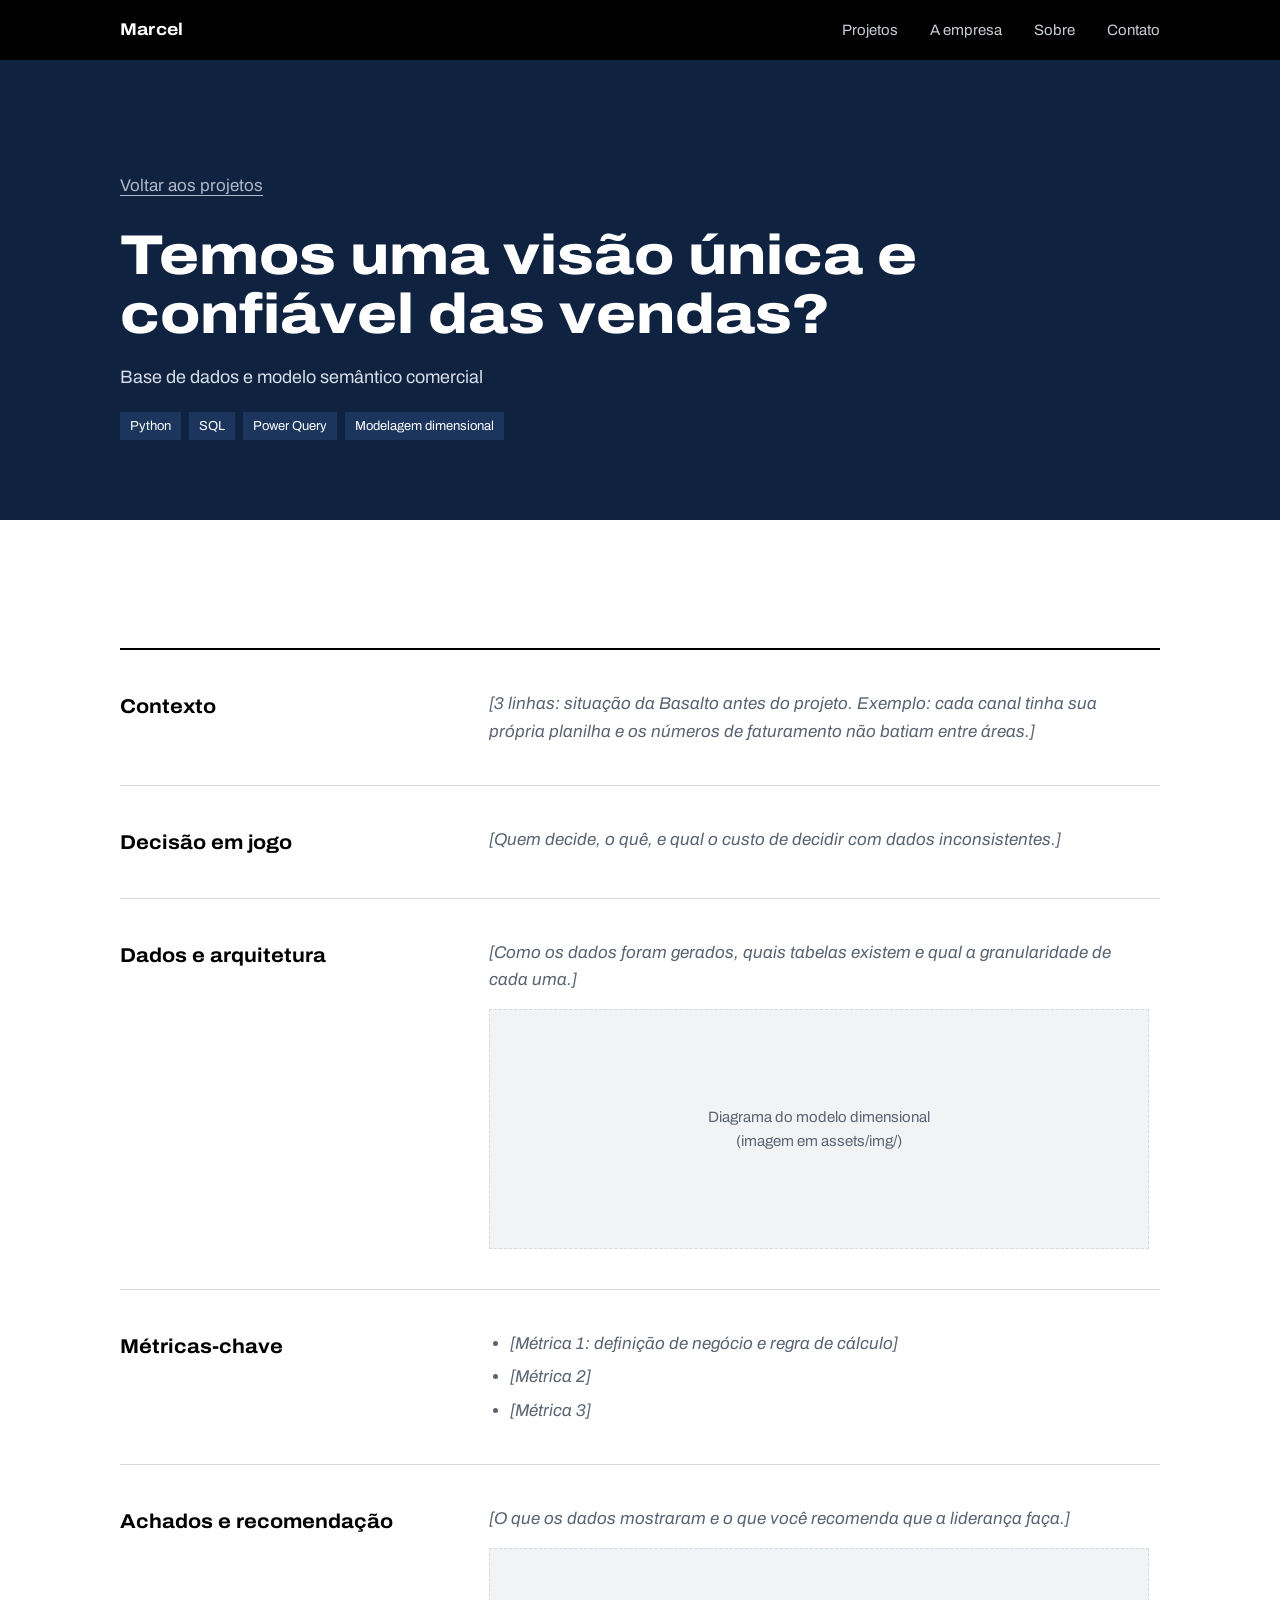
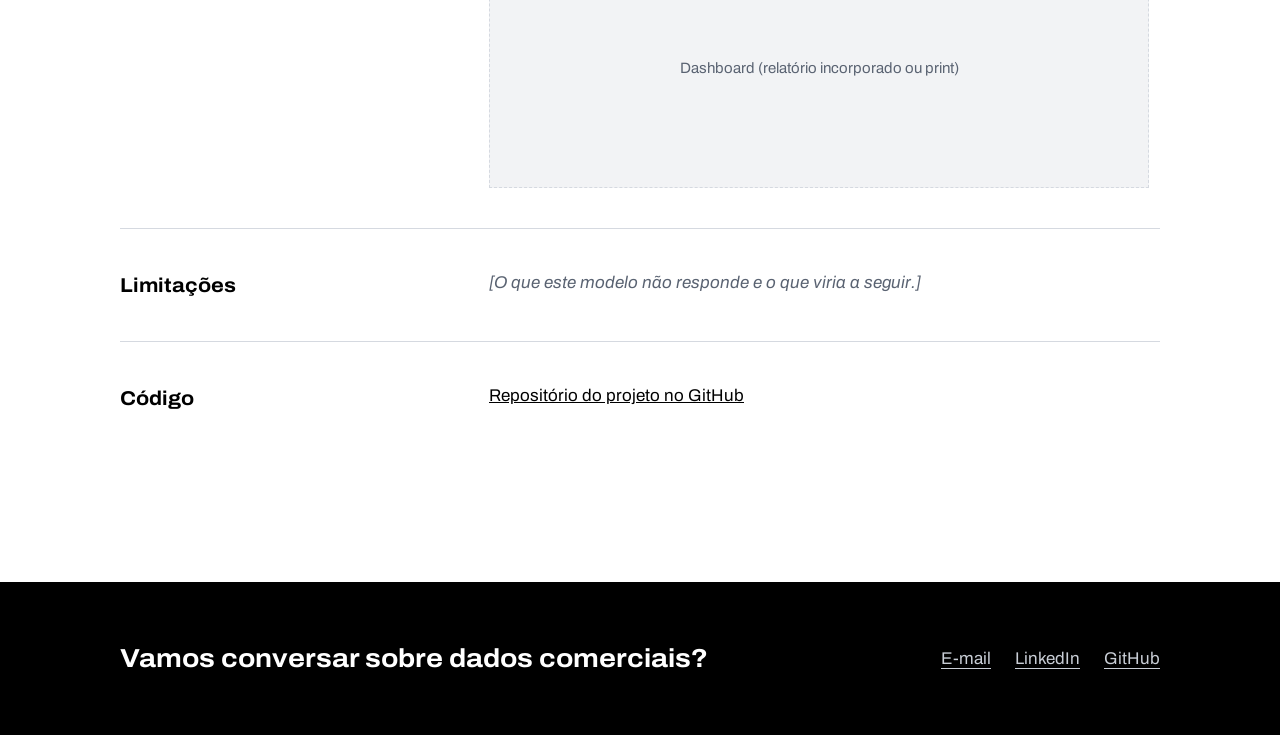
==== projetos/01-modelo-comercial.html @ 3a274833 "feat: criado esqueleto do portfólio" ====
<!doctype html>
<html lang="pt-BR">
<head>
  <meta charset="utf-8">
  <meta name="viewport" content="width=device-width, initial-scale=1">
  <title>Modelo comercial | Marcel</title>
  <meta name="description" content="Case 1: base de dados e modelo semântico comercial da Basalto Athletic & Menswear (empresa fictícia).">
  <link rel="preconnect" href="https://fonts.googleapis.com">
  <link rel="preconnect" href="https://fonts.gstatic.com" crossorigin>
  <link href="https://fonts.googleapis.com/css2?family=Archivo:wdth,wght@62..125,400..800&display=swap" rel="stylesheet">
  <link rel="stylesheet" href="../assets/css/style.css">
</head>
<body>

  <a class="skip" href="#conteudo">Ir para o conteúdo</a>

  <header class="topbar">
    <div class="wrap topbar__inner">
      <a class="brand" href="../">Marcel</a>
      <nav aria-label="Principal">
        <ul class="nav">
          <li><a href="../#projetos">Projetos</a></li>
          <li><a href="../#empresa">A empresa</a></li>
          <li><a href="../#sobre">Sobre</a></li>
          <li><a href="../#contato">Contato</a></li>
        </ul>
      </nav>
    </div>
  </header>

  <main id="conteudo">

    <section class="case-hero">
      <div class="wrap">
        <a class="case-hero__back" href="../#projetos">Voltar aos projetos</a>
        <h1 class="case-hero__q">Temos uma visão única e confiável das vendas?</h1>
        <p class="case-hero__name">Base de dados e modelo semântico comercial</p>
        <ul class="stack" aria-label="Tecnologias" style="margin-top:20px">
          <li>Python</li><li>SQL</li><li>Power Query</li><li>Modelagem dimensional</li>
        </ul>
      </div>
    </section>

    <div class="case-body">
      <div class="wrap">

        <section class="case-section">
          <h2>Contexto</h2>
          <div class="case-section__content">
            <p class="placeholder">[3 linhas: situação da Basalto antes do projeto. Exemplo: cada canal tinha sua própria planilha e os números de faturamento não batiam entre áreas.]</p>
          </div>
        </section>

        <section class="case-section">
          <h2>Decisão em jogo</h2>
          <div class="case-section__content">
            <p class="placeholder">[Quem decide, o quê, e qual o custo de decidir com dados inconsistentes.]</p>
          </div>
        </section>

        <section class="case-section">
          <h2>Dados e arquitetura</h2>
          <div class="case-section__content">
            <p class="placeholder">[Como os dados foram gerados, quais tabelas existem e qual a granularidade de cada uma.]</p>
            <div class="figure">Diagrama do modelo dimensional<br>(imagem em assets/img/)</div>
          </div>
        </section>

        <section class="case-section">
          <h2>Métricas-chave</h2>
          <div class="case-section__content">
            <ul class="placeholder">
              <li>[Métrica 1: definição de negócio e regra de cálculo]</li>
              <li>[Métrica 2]</li>
              <li>[Métrica 3]</li>
            </ul>
          </div>
        </section>

        <section class="case-section">
          <h2>Achados e recomendação</h2>
          <div class="case-section__content">
            <p class="placeholder">[O que os dados mostraram e o que você recomenda que a liderança faça.]</p>
            <div class="figure">Dashboard (relatório incorporado ou print)</div>
          </div>
        </section>

        <section class="case-section">
          <h2>Limitações</h2>
          <div class="case-section__content">
            <p class="placeholder">[O que este modelo não responde e o que viria a seguir.]</p>
          </div>
        </section>

        <section class="case-section">
          <h2>Código</h2>
          <div class="case-section__content">
            <p><a href="https://github.com/marcellsa/NOME-DO-REPOSITORIO" target="_blank" rel="noopener">Repositório do projeto no GitHub</a></p>
          </div>
        </section>

      </div>
    </div>

  </main>

  <footer class="footer" id="contato">
    <div class="wrap footer__inner">
      <p class="footer__line">Vamos conversar sobre dados comerciais?</p>
      <ul class="footer__links">
        <li><a href="mailto:SEU-EMAIL@exemplo.com">E-mail</a></li>
        <li><a href="https://www.linkedin.com/in/SEU-PERFIL" target="_blank" rel="noopener">LinkedIn</a></li>
        <li><a href="https://github.com/marcellsa" target="_blank" rel="noopener">GitHub</a></li>
      </ul>
    </div>
  </footer>

</body>
</html>
---- assets/css/style.css ----
/* =========================================================
   Portfólio Marcel | Inteligência Comercial
   Paleta: preto, marinho, cinza e branco
   ========================================================= */

:root {
  --black: #000000;
  --navy: #0F2340;
  --navy-soft: #1B355C;
  --gray: #5A6372;
  --gray-line: #D5D9E0;
  --gray-bg: #F2F3F5;
  --white: #FFFFFF;

  --font: "Archivo", system-ui, -apple-system, "Segoe UI", sans-serif;

  --wrap: 1120px;
  --gutter: clamp(16px, 4vw, 40px);
  --section: clamp(64px, 10vw, 128px);
}

*,
*::before,
*::after { box-sizing: border-box; }

html { scroll-behavior: smooth; }
@media (prefers-reduced-motion: reduce) {
  html { scroll-behavior: auto; }
}

body {
  margin: 0;
  font-family: var(--font);
  font-size: 1.0625rem;
  line-height: 1.6;
  color: var(--black);
  background: var(--white);
  -webkit-font-smoothing: antialiased;
}

h1, h2, h3, p, ul, ol, dl, dd { margin: 0; }
ul, ol { padding: 0; list-style: none; }
img { max-width: 100%; display: block; }
[hidden] { display: none !important; }

a { color: inherit; }
a:focus-visible,
.btn:focus-visible {
  outline: 3px solid var(--navy-soft);
  outline-offset: 3px;
}

.wrap {
  width: 100%;
  max-width: var(--wrap);
  margin: 0 auto;
  padding: 0 var(--gutter);
}

.skip {
  position: absolute;
  left: -9999px;
  top: 8px;
  background: var(--navy);
  color: var(--white);
  padding: 8px 14px;
  z-index: 10;
}
.skip:focus { left: 8px; }

/* ---------- Topo ---------- */
.topbar {
  position: sticky;
  top: 0;
  z-index: 5;
  background: var(--black);
  color: var(--white);
}
.topbar__inner {
  display: flex;
  align-items: center;
  justify-content: space-between;
  gap: 24px;
  height: 60px;
}
.brand {
  font-weight: 700;
  font-stretch: 112%;
  text-decoration: none;
  letter-spacing: 0.01em;
}
.nav {
  display: flex;
  gap: clamp(14px, 3vw, 32px);
  font-size: 0.9375rem;
}
.nav a {
  text-decoration: none;
  color: #C9CED6;
}
.nav a:hover { color: var(--white); }

/* ---------- Hero ---------- */
.hero {
  background: var(--navy);
  color: var(--white);
  padding: clamp(72px, 12vw, 152px) 0 clamp(64px, 10vw, 120px);
}
.hero__role {
  font-size: 1rem;
  color: #AEB8C8;
  margin-bottom: 20px;
}
.hero__title {
  font-size: clamp(2.4rem, 6.4vw, 5rem);
  font-weight: 800;
  font-stretch: 118%;
  line-height: 1.02;
  letter-spacing: -0.01em;
  max-width: 15ch;
}
.hero__sub {
  margin-top: 28px;
  font-size: clamp(1.0625rem, 1.6vw, 1.25rem);
  color: #D7DDE6;
  max-width: 52ch;
}
.hero__links {
  margin-top: 40px;
  display: flex;
  flex-wrap: wrap;
  gap: 12px;
}

.btn {
  display: inline-block;
  padding: 12px 22px;
  font-weight: 600;
  font-size: 0.9375rem;
  text-decoration: none;
  border: 1.5px solid var(--white);
}
.btn--solid { background: var(--white); color: var(--navy); }
.btn--solid:hover { background: var(--gray-bg); }
.btn--line { color: var(--white); }
.btn--line:hover { background: rgba(255, 255, 255, 0.1); }

/* ---------- Projetos ---------- */
.projects { padding: var(--section) 0; }
.projects__head {
  display: grid;
  gap: 16px;
  max-width: 60ch;
  margin-bottom: clamp(40px, 6vw, 72px);
}
.projects__head h2,
.company h2,
.about h2 {
  font-size: clamp(1.75rem, 3.4vw, 2.5rem);
  font-weight: 800;
  font-stretch: 110%;
  line-height: 1.1;
}
.projects__head p { color: var(--gray); }

.decisions { border-top: 2px solid var(--black); }
.decision {
  display: grid;
  grid-template-columns: 72px 1fr;
  gap: 16px;
  padding: 36px 0;
  border-bottom: 1px solid var(--gray-line);
}
.decision__n {
  font-size: 2.5rem;
  font-weight: 800;
  font-stretch: 125%;
  line-height: 1;
  color: var(--navy);
}
.decision__body { display: grid; gap: 10px; }
.decision__q {
  font-size: clamp(1.375rem, 2.6vw, 1.875rem);
  font-weight: 700;
  line-height: 1.2;
  max-width: 32ch;
}
.decision__name {
  font-size: 1rem;
  font-weight: 500;
  color: var(--gray);
}
.stack {
  display: flex;
  flex-wrap: wrap;
  gap: 8px;
  margin-top: 6px;
}
.stack li {
  font-size: 0.8125rem;
  padding: 4px 10px;
  background: var(--gray-bg);
  color: var(--navy);
}
.decision__link {
  justify-self: start;
  margin-top: 8px;
  font-weight: 600;
  color: var(--navy);
  text-underline-offset: 4px;
  text-decoration-thickness: 1.5px;
}
.decision__link:hover { color: var(--black); }

/* ---------- Empresa fictícia ---------- */
.company {
  background: var(--gray-bg);
  padding: var(--section) 0;
}
.company__grid,
.about__grid {
  display: grid;
  grid-template-columns: minmax(0, 1fr) minmax(0, 1.5fr);
  gap: clamp(32px, 6vw, 96px);
}
.company__tag {
  margin-top: 14px;
  color: var(--gray);
}
.company__text,
.about__text {
  display: grid;
  gap: 18px;
  max-width: 62ch;
}
.channels {
  margin-top: 12px;
  display: grid;
  grid-template-columns: repeat(2, minmax(0, 1fr));
  border-top: 1px solid var(--gray-line);
}
.channels div {
  padding: 16px 16px 16px 0;
  border-bottom: 1px solid var(--gray-line);
}
.channels dt { font-weight: 700; }
.channels dd { color: var(--gray); font-size: 0.9375rem; }

/* ---------- Sobre ---------- */
.about { padding: var(--section) 0; }

/* ---------- Rodapé ---------- */
.footer {
  background: var(--black);
  color: var(--white);
  padding: 56px 0;
}
.footer__inner {
  display: flex;
  flex-wrap: wrap;
  justify-content: space-between;
  align-items: center;
  gap: 24px;
}
.footer__line {
  font-size: clamp(1.25rem, 2.4vw, 1.625rem);
  font-weight: 700;
  font-stretch: 110%;
}
.footer__links { display: flex; gap: 24px; }
.footer__links a {
  color: #C9CED6;
  text-underline-offset: 4px;
}
.footer__links a:hover { color: var(--white); }

/* ---------- Página de case ---------- */
.case-hero {
  background: var(--navy);
  color: var(--white);
  padding: clamp(56px, 9vw, 112px) 0 clamp(48px, 7vw, 80px);
}
.case-hero__back {
  display: inline-block;
  color: #AEB8C8;
  margin-bottom: 28px;
  text-underline-offset: 4px;
}
.case-hero__q {
  font-size: clamp(2rem, 5vw, 3.5rem);
  font-weight: 800;
  font-stretch: 115%;
  line-height: 1.05;
  max-width: 20ch;
}
.case-hero__name {
  margin-top: 18px;
  color: #D7DDE6;
  font-size: 1.125rem;
}
.case-hero .stack li { background: var(--navy-soft); color: var(--white); }

.case-body { padding: var(--section) 0; }
.case-section {
  display: grid;
  grid-template-columns: minmax(0, 1fr) minmax(0, 2.2fr);
  gap: clamp(20px, 5vw, 72px);
  padding: 40px 0;
  border-top: 1px solid var(--gray-line);
}
.case-section:first-child { border-top: 2px solid var(--black); }
.case-section h2 {
  font-size: 1.25rem;
  font-weight: 700;
  font-stretch: 108%;
}
.case-section__content {
  display: grid;
  gap: 16px;
  max-width: 66ch;
}
.case-section__content ul {
  list-style: disc;
  padding-left: 1.25em;
  display: grid;
  gap: 6px;
}
.placeholder {
  color: var(--gray);
  font-style: italic;
}
.figure {
  border: 1px dashed var(--gray-line);
  background: var(--gray-bg);
  min-height: 240px;
  display: grid;
  place-items: center;
  color: var(--gray);
  font-size: 0.9375rem;
  text-align: center;
  padding: 24px;
}

/* ---------- Responsivo ---------- */
@media (max-width: 760px) {
  .nav { display: none; }
  .company__grid,
  .about__grid,
  .case-section { grid-template-columns: 1fr; }
  .decision { grid-template-columns: 48px 1fr; }
  .decision__n { font-size: 1.875rem; }
  .channels { grid-template-columns: 1fr; }
}
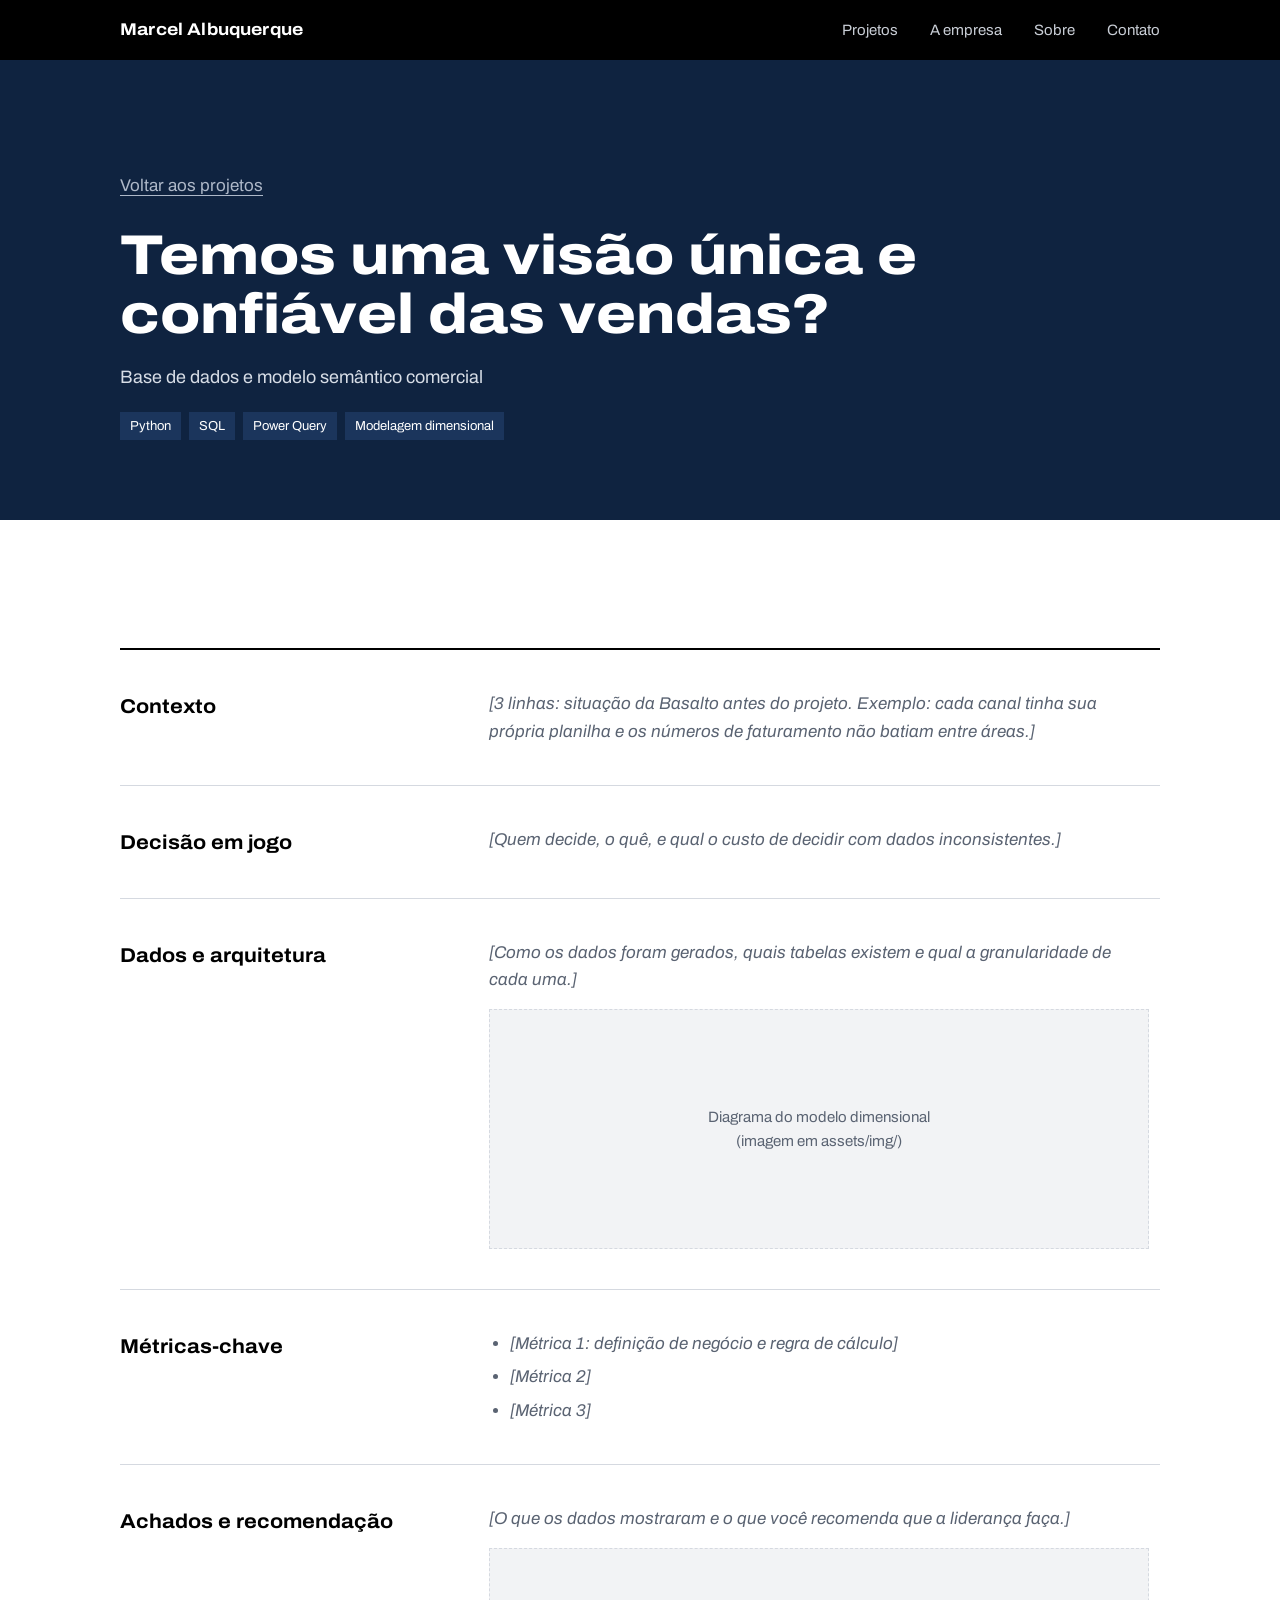
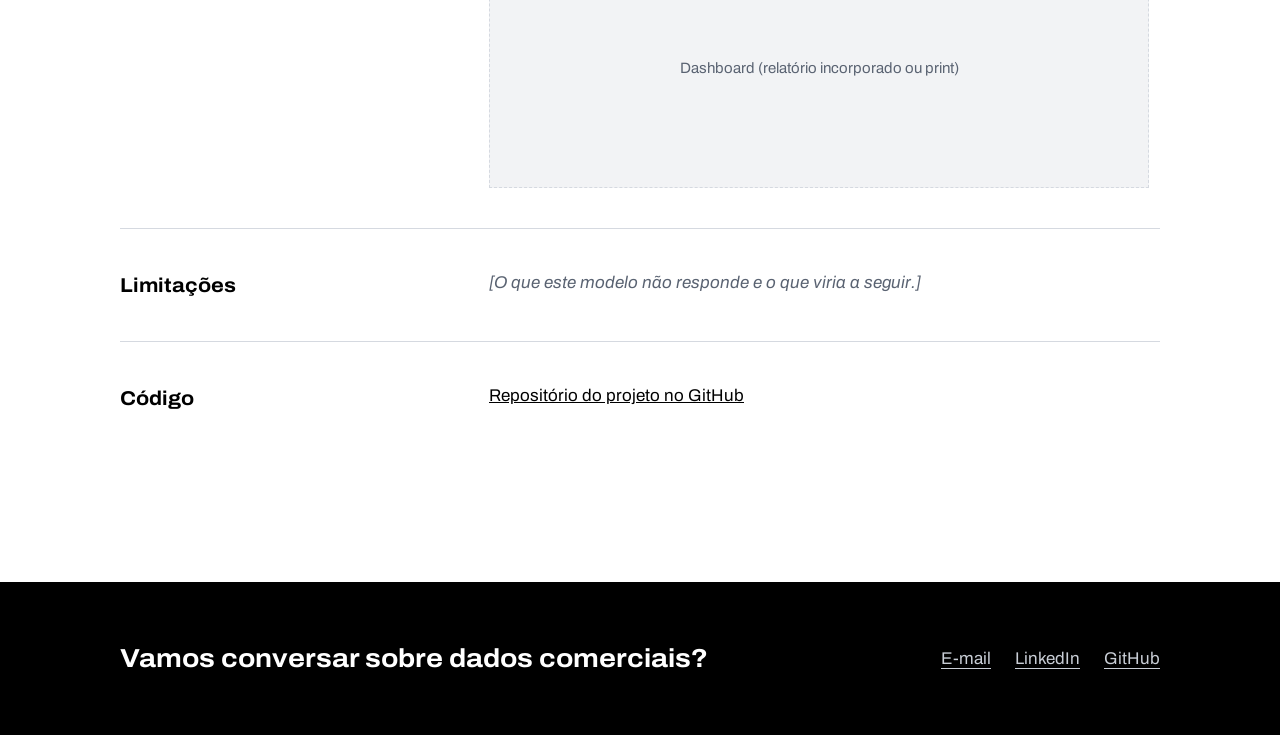
==== commit 3458d592: "content(modelo): corrigindo modelo comercial" ====
--- a/projetos/01-modelo-comercial.html
+++ b/projetos/01-modelo-comercial.html
@@ -3,7 +3,7 @@
 <head>
   <meta charset="utf-8">
   <meta name="viewport" content="width=device-width, initial-scale=1">
-  <title>Modelo comercial | Marcel</title>
+  <title>Modelo comercial | Marcel Albuquerque</title>
   <meta name="description" content="Case 1: base de dados e modelo semântico comercial da Basalto Athletic & Menswear (empresa fictícia).">
   <link rel="preconnect" href="https://fonts.googleapis.com">
   <link rel="preconnect" href="https://fonts.gstatic.com" crossorigin>
@@ -16,7 +16,7 @@
 
   <header class="topbar">
     <div class="wrap topbar__inner">
-      <a class="brand" href="../">Marcel</a>
+      <a class="brand" href="../">Marcel Albuquerque</a>
       <nav aria-label="Principal">
         <ul class="nav">
           <li><a href="../#projetos">Projetos</a></li>
